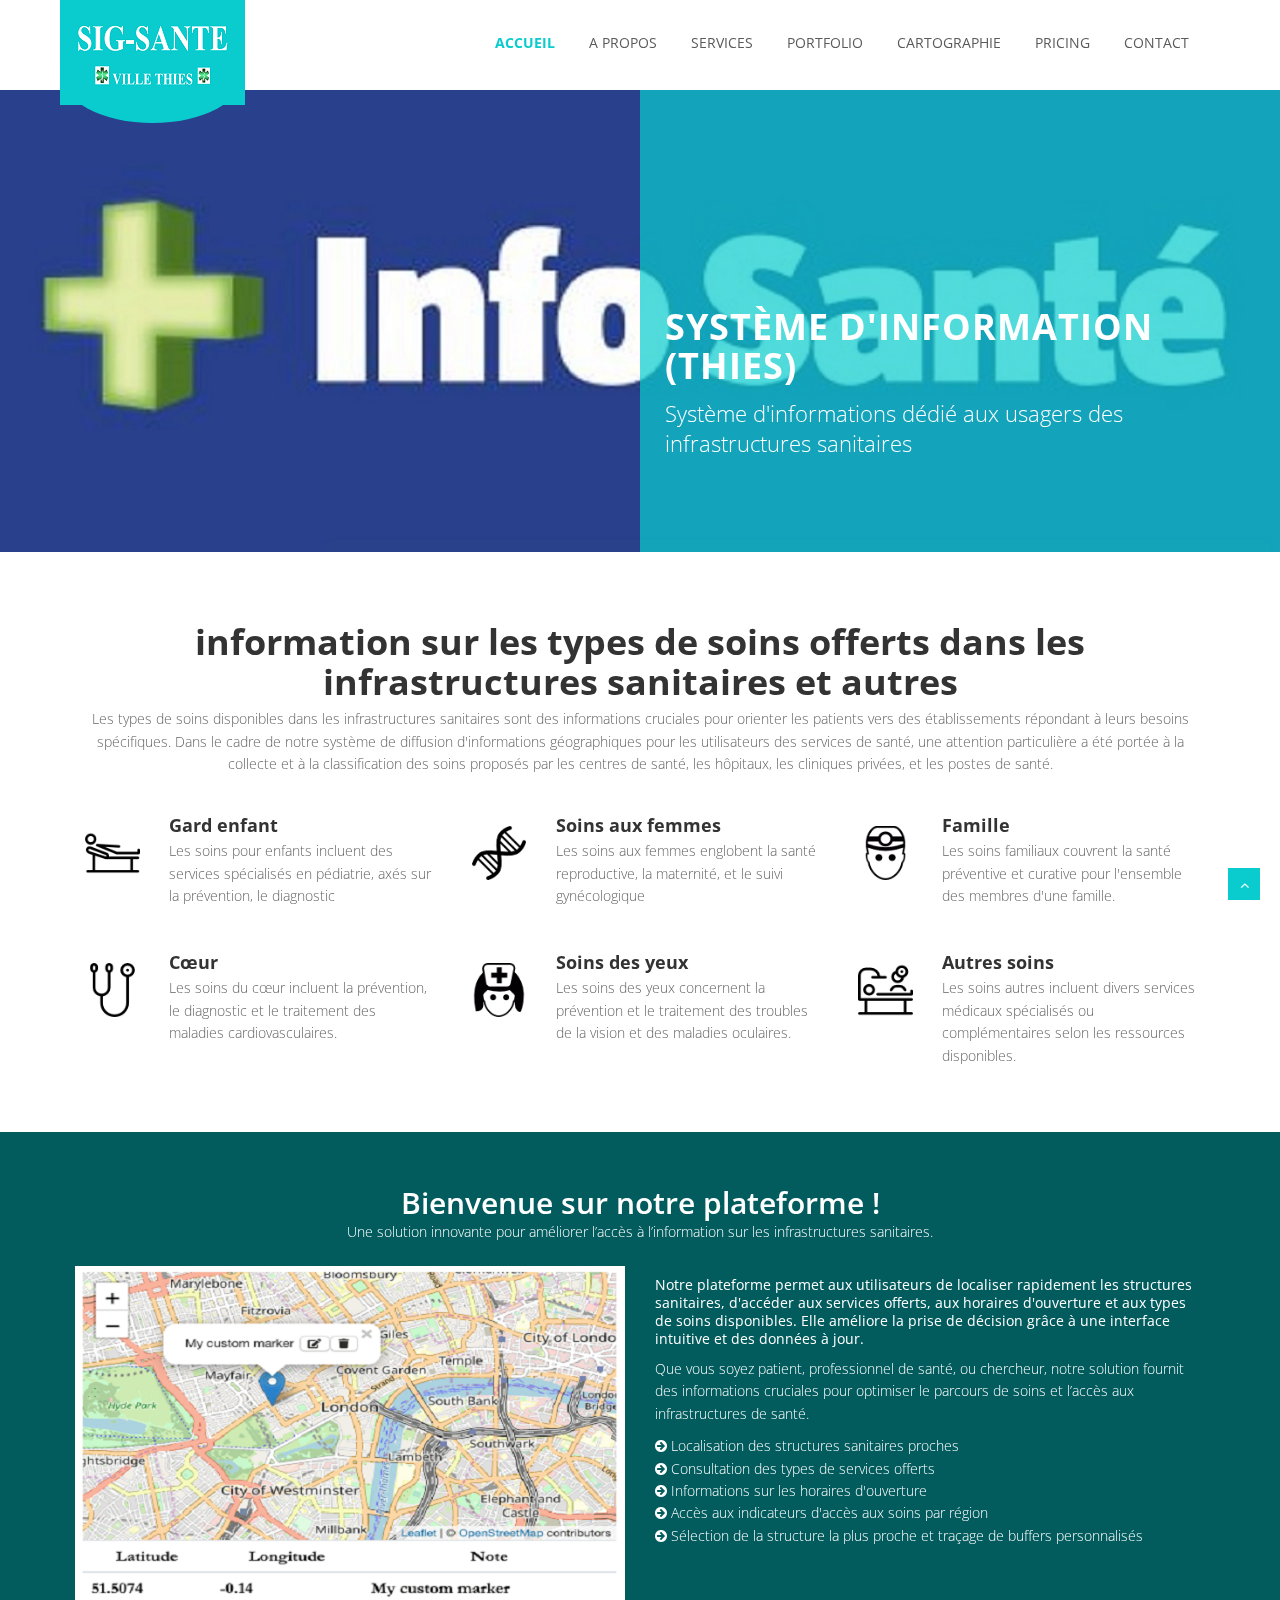
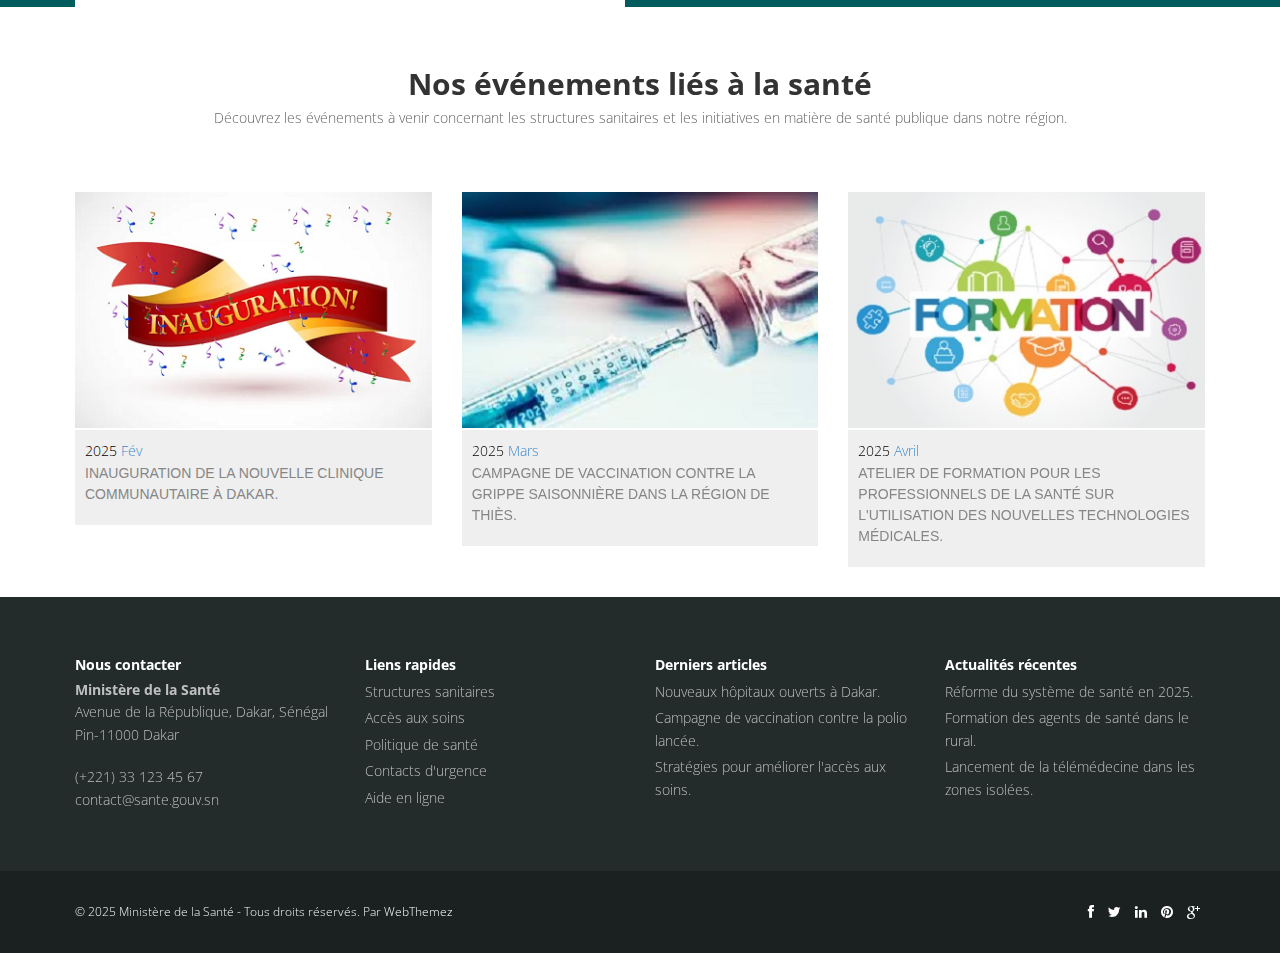
==== index.html @ e2a91255 "Initial commit" ====
<!DOCTYPE html>
<html lang="en">
<head>
<meta charset="utf-8">
<title>sig-sante-thies</title>
<meta name="viewport" content="width=device-width, initial-scale=1.0" />
<meta name="description" content="" />
<meta name="author" content="http://webthemez.com" />
<!-- css -->
<link href="css/bootstrap.min.css" rel="stylesheet" />
<link href="css/fancybox/jquery.fancybox.css" rel="stylesheet"> 
<link href="css/flexslider.css" rel="stylesheet" /> 
<link href="css/style.css" rel="stylesheet" />
 
<!-- HTML5 shim, for IE6-8 support of HTML5 elements -->
<!--[if lt IE 9]>
      <script src="http://html5shim.googlecode.com/svn/trunk/html5.js"></script>
    <![endif]-->

</head>
<body>
<div id="wrapper" class="home-page">
	<!-- start header -->
	<header>
        <div class="navbar navbar-default navbar-static-top">
            <div class="container">
                <div class="navbar-header">
                    <button type="button" class="navbar-toggle" data-toggle="collapse" data-target=".navbar-collapse">
                        <span class="icon-bar"></span>
                        <span class="icon-bar"></span>
                        <span class="icon-bar"></span>
                    </button>
                    <a class="navbar-brand" href="index.html"><img src="img/logo02.PNG" alt="logo"/></a>
                </div>
                <div class="navbar-collapse collapse ">
                    <ul class="nav navbar-nav">
                        <li class="active"><a href="index.html">Accueil</a></li> 
						<li><a href="about.html">A propos</a></li>
						<li><a href="services.html">Services</a></li>
                        <li><a href="portfolio.html">Portfolio</a></li>
                        <li><a href="map/index.html">Cartographie</a></li>
                        <li><a href="pricing.html">Pricing</a></li>
                        <li><a href="contact.html">Contact</a></li>
                    </ul>
                </div>
            </div>
        </div>
	</header>
	<!-- end header -->
	<section id="banner">
	 
	<!-- Slider -->
        <div id="main-slider" class="flexslider">
            <ul class="slides">
              <li>
                <img src="img/slides/information-1.jpg" alt="" />
                <div class="flex-caption container">
                    <h3>Système d'information (THIES)</h3> 
					<p>Système d'informations dédié aux usagers des infrastructures sanitaires</p>  
                </div>
              </li>
              <li>
                <img src="img/slides/information-2.jpg" alt="" />
                <div class="flex-caption container">
                    <h3>Tout savoir</h3> 
<p>Un ensemble d'informations sur les structures sanitaires THIES</p>  					
                </div>
              </li>
            </ul>
        </div>
	<!-- end slider -->
 
	</section>
	<section class="txt-area">
	<div class="container">
		<div class="row">
			<div class="col-lg-12">
				<div class="aligncenter"><h1 class="aligncenter">information sur les types de soins offerts dans les infrastructures sanitaires et autres</h1>Les types de soins disponibles dans les infrastructures sanitaires sont des informations cruciales pour orienter les patients vers des établissements répondant à leurs besoins spécifiques. Dans le cadre de notre système de diffusion d'informations géographiques pour les utilisateurs des services de santé, une attention particulière a été portée à la collecte et à la classification des soins proposés par les centres de santé, les hôpitaux, les cliniques privées, et les postes de santé.</div>
				
			</div>
		</div>
	</div>
	</section>
	
	
	<section id="services">
	
	<div class="container">
		<div class="row">
                <div class="features">
                    <div class="col-md-4 col-sm-6 wow fadeInUp animated" data-wow-duration="300ms" data-wow-delay="0ms" style="visibility: visible; -webkit-animation-duration: 300ms; -webkit-animation-delay: 0ms;">
                        <div class="media service-box">
                            <div class="pull-left">
                                <img src="img/1.png" alt="" />
                            </div>
                            <div class="media-body">
                                <h4 class="media-heading">Gard enfant</h4>
                                <p>Les soins pour enfants incluent des services spécialisés en pédiatrie, axés sur la prévention, le diagnostic</p>
                            </div>
                        </div>
                    </div><!--/.col-md-4-->

                    <div class="col-md-4 col-sm-6 wow fadeInUp animated" data-wow-duration="300ms" data-wow-delay="100ms" style="visibility: visible; -webkit-animation-duration: 300ms; -webkit-animation-delay: 100ms;">
                        <div class="media service-box">
                            <div class="pull-left">
                                 <img src="img/2.png" alt="" />
                            </div>
                            <div class="media-body">
                                <h4 class="media-heading">Soins aux femmes</h4>
                                <p>Les soins aux femmes englobent la santé reproductive, la maternité, et le suivi gynécologique</p>
                            </div>
                        </div>
                    </div><!--/.col-md-4-->

                    <div class="col-md-4 col-sm-6 wow fadeInUp animated" data-wow-duration="300ms" data-wow-delay="200ms" style="visibility: visible; -webkit-animation-duration: 300ms; -webkit-animation-delay: 200ms;">
                        <div class="media service-box">
                            <div class="pull-left">
                                <img src="img/3.png" alt="" />
                            </div>
                            <div class="media-body">
                                <h4 class="media-heading">Famille</h4>
                                <p>Les soins familiaux couvrent la santé préventive et curative pour l'ensemble des membres d'une famille.</p>
                            </div>
                        </div>
                    </div><!--/.col-md-4-->
                
                    <div class="col-md-4 col-sm-6 wow fadeInUp animated" data-wow-duration="300ms" data-wow-delay="300ms" style="visibility: visible; -webkit-animation-duration: 300ms; -webkit-animation-delay: 300ms;">
                        <div class="media service-box">
                            <div class="pull-left">
                                 <img src="img/4.png" alt="" />
                            </div>
                            <div class="media-body">
                                <h4 class="media-heading">Cœur</h4>
                                <p>Les soins du cœur incluent la prévention, le diagnostic et le traitement des maladies cardiovasculaires.</p>
                            </div>
                        </div>
                    </div><!--/.col-md-4-->

                    <div class="col-md-4 col-sm-6 wow fadeInUp animated" data-wow-duration="300ms" data-wow-delay="400ms" style="visibility: visible; -webkit-animation-duration: 300ms; -webkit-animation-delay: 400ms;">
                        <div class="media service-box">
                            <div class="pull-left">
                                 <img src="img/5.png" alt="" />
                            </div>
                            <div class="media-body">
                                <h4 class="media-heading">Soins des yeux</h4>
                                <p>Les soins des yeux concernent la prévention et le traitement des troubles de la vision et des maladies oculaires.</p>
                            </div>
                        </div>
                    </div><!--/.col-md-4-->

                    <div class="col-md-4 col-sm-6 wow fadeInUp animated" data-wow-duration="300ms" data-wow-delay="500ms" style="visibility: visible; -webkit-animation-duration: 300ms; -webkit-animation-delay: 500ms;">
                        <div class="media service-box">
                            <div class="pull-left">
                                <img src="img/7.png" alt="" />
                            </div>
                            <div class="media-body">
                                <h4 class="media-heading">Autres soins</h4>
                                <p>Les soins autres incluent divers services médicaux spécialisés ou complémentaires selon les ressources disponibles.</p>
                            </div>
                        </div>
                    </div><!--/.col-md-4-->
                </div>
            </div>	 
	 

	</div>
	
	</section>
	
		<section class="aboutUs">
	<!--div class="container">
		<div class="row">
			<div class="col-md-12">
				<div class="aligncenter"><h2 class="aligncenter">Bienvenue!</h2>Lorem ipsum dolor sit amet, consectetur adipisicing elit.</div>
				<br/>
			</div>
		</div> 
		<div class="row">
							<div class="col-md-6">
								<img src="img/img1.png" alt="">
								<div class="space"></div>
							</div>
							<div class="col-md-6">
								<p><h5>Lorem ipsum dolor sit amet, cadipisicing  sit amet, consectetur adipisicing elit. Atque sed, quidem quis praesentium, ut unde fuga error commodi architecto, oribus omnis minus autem nemo numquam, ipsa architecto non. magni consequuntlaudantium culpa tenetur at id, beatae pet.</h5></p>
								<p>Lorem ipsum dolor sit amet, consectetur adipisicing elit. adipisicing  sit amet, consectetur adipisicing elit. Atque sed, quidem quis praesentium,m deserunt.</p>
								<ul class="list-unstyled">
									<li><i class="fa fa-arrow-circle-right pr-10 colored"></i> Lorem ipsum enimdolor sit amet</li>
									<li><i class="fa fa-arrow-circle-right pr-10 colored"></i> Explicabo deleniti neque aliquid</li>
									<li><i class="fa fa-arrow-circle-right pr-10 colored"></i> Consectetur adipisicing elit</li>
									<li><i class="fa fa-arrow-circle-right pr-10 colored"></i> Lorem ipsum dolor sit amet</li>
									<li><i class="fa fa-arrow-circle-right pr-10 colored"></i> Quo issimos molest quibusdam temporibus</li>
								</ul>
							</div>
						</div>
	
	</div-->

    <div class="container">
        <div class="row">
            <div class="col-md-12">
                <div class="aligncenter">
                    <h2 class="aligncenter">Bienvenue sur notre plateforme !</h2>
                    Une solution innovante pour améliorer l’accès à l’information sur les infrastructures sanitaires.
                </div>
                <br/>
            </div>
        </div> 
        <div class="row">
            <div class="col-md-6">
                <img src="img/platef.png" alt="Notre plateforme">
                <div class="space"></div>
            </div>
            <div class="col-md-6">
                <p>
                    <h5>Notre plateforme permet aux utilisateurs de localiser rapidement les structures sanitaires, d'accéder aux services offerts, aux horaires d'ouverture et aux types de soins disponibles. Elle améliore la prise de décision grâce à une interface intuitive et des données à jour.</h5>
                </p>
                <p>
                    Que vous soyez patient, professionnel de santé, ou chercheur, notre solution fournit des informations cruciales pour optimiser le parcours de soins et l’accès aux infrastructures de santé.
                </p>
                <ul class="list-unstyled">
                    <li><i class="fa fa-arrow-circle-right pr-10 colored"></i> Localisation des structures sanitaires proches</li>
                    <li><i class="fa fa-arrow-circle-right pr-10 colored"></i> Consultation des types de services offerts</li>
                    <li><i class="fa fa-arrow-circle-right pr-10 colored"></i> Informations sur les horaires d'ouverture</li>
                    <li><i class="fa fa-arrow-circle-right pr-10 colored"></i> Accès aux indicateurs d'accès aux soins par région</li>
                    <li><i class="fa fa-arrow-circle-right pr-10 colored"></i> Sélection de la structure la plus proche et traçage de buffers personnalisés</li>
                </ul>
            </div>
        </div>
    </div>
    


	</section>
	<section id="events">

        <div class="container">
            <div class="row">
                <div class="col-md-12">
                    <div class="aligncenter">
                        <h2 class="aligncenter">Nos événements liés à la santé</h2>
                        <p>Découvrez les événements à venir concernant les structures sanitaires et les initiatives en matière de santé publique dans notre région.</p>
                    </div>
                    <br>
                </div>
            </div>
            <div class="row" class="eventsLink">
                <div class="col-md-4">
                    <div class="post3">
                        <img src="img/inaug.png" alt="Evénement 1">
                        <a href="#">
                            <time datetime="2025-02-01">
                                <span class="year">2025</span>
                                <span class="month">Fév</span>
                            </time>
                            <p>Inauguration de la nouvelle clinique communautaire à Dakar.</p>
                        </a>
                    </div>
                </div>
                <div class="col-md-4">
                    <div class="post3">
                        <img src="img/vacc.jpeg" alt="Evénement 2">
                        <a href="#">
                            <time datetime="2025-03-01">
                                <span class="year">2025</span>
                                <span class="month">Mars</span>
                            </time>
                            <p>Campagne de vaccination contre la grippe saisonnière dans la région de Thiès.</p>
                        </a>
                    </div>
                </div>
                <div class="col-md-4">
                    <div class="post3">
                        <img src="img/form.jpeg" alt="Evénement 3">
                        <a href="#">
                            <time datetime="2025-04-01">
                                <span class="year">2025</span>
                                <span class="month">Avril</span>
                            </time>
                            <p>Atelier de formation pour les professionnels de la santé sur l'utilisation des nouvelles technologies médicales.</p>
                        </a>
                    </div>
                </div>
            </div>
        </div>
        


	<!--div class="container">
	<div class="row">
			<div class="col-md-12">
				<div class="aligncenter"><h2 class="aligncenter">Nos événements</h2>Lorem ipsum dolor sit amet, consectetur adipisicing elit. Dolores quae porro consequatur aliquam, incidunt eius magni provident, doloribus omnis minus temporibus perferendis nesciunt quam repellendus nulla nemo ipsum odit corrupti consequuntur possimus.</div>
				<br>
			</div>
		</div>
	<div class="row" class="eventsLink">
                <div class="col-md-4">
                    <div class="post3">
                        <img src="img/e1.png" alt="">
                        <a href="#">
                            <time datetime="2015-03-01">
                                <span class="year">2015</span>
                                <span class="month">Feb</span>
                            </time>
                            <p>Lorem ipsum dolor sit amet, consectetur adipis.</p>
                        </a>
                    </div>
                </div>
                <div class="col-md-4">
                    <div class="post3">
                        <img src="img/e2.png" alt="">
                        <a href="#">
                            <time datetime="2015-03-01">
                                <span class="year">2015</span>
                                <span class="month">March</span>
                            </time>
                            <p>Apsum dolor sit amet, consectetur adipisdslif.</p>
                        </a>
                    </div>
                </div>
                <div class="col-md-4">
                    <div class="post3">
                        <img src="img/e3.png" alt="">
                        <a href="#">
                            <time datetime="2015-03-01">
                                <span class="year">2015</span>
                                <span class="month">April</span>
                            </time>
                            <p>Dolor sit amet, consectetur adipisic indfeft</p>
                        </a>
                    </div>
                </div>
            </div>
	</div-->
	</section> 

    <footer>
        <div class="container">
            <div class="row">
                <div class="col-lg-3">
                    <div class="widget">
                        <h5 class="widgetheading">Nous contacter</h5>
                        <address>
                            <strong>Ministère de la Santé</strong><br>
                            Avenue de la République, Dakar, Sénégal<br>
                            Pin-11000 Dakar
                        </address>
                        <p>
                            <i class="icon-phone"></i> (+221) 33 123 45 67 <br>
                            <i class="icon-envelope-alt"></i> contact@sante.gouv.sn
                        </p>
                    </div>
                </div>
                <div class="col-lg-3">
                    <div class="widget">
                        <h5 class="widgetheading">Liens rapides</h5>
                        <ul class="link-list">
                            <li><a href="#">Structures sanitaires</a></li>
                            <li><a href="#">Accès aux soins</a></li>
                            <li><a href="#">Politique de santé</a></li>
                            <li><a href="#">Contacts d'urgence</a></li>
                            <li><a href="#">Aide en ligne</a></li>
                        </ul>
                    </div>
                </div>
                <div class="col-lg-3">
                    <div class="widget">
                        <h5 class="widgetheading">Derniers articles</h5>
                        <ul class="link-list">
                            <li><a href="#">Nouveaux hôpitaux ouverts à Dakar.</a></li>
                            <li><a href="#">Campagne de vaccination contre la polio lancée.</a></li>
                            <li><a href="#">Stratégies pour améliorer l'accès aux soins.</a></li>
                        </ul>
                    </div>
                </div>
                <div class="col-lg-3">
                    <div class="widget">
                        <h5 class="widgetheading">Actualités récentes</h5>
                        <ul class="link-list">
                            <li><a href="#">Réforme du système de santé en 2025.</a></li>
                            <li><a href="#">Formation des agents de santé dans le rural.</a></li>
                            <li><a href="#">Lancement de la télémédecine dans les zones isolées.</a></li>
                        </ul>
                    </div>
                </div>
            </div>
        </div>
        <div id="sub-footer">
            <div class="container">
                <div class="row">
                    <div class="col-lg-6">
                        <div class="copyright">
                            <p>
                                <span>&copy; 2025 Ministère de la Santé - Tous droits réservés. Par </span><a href="http://webthemez.com" target="_blank">WebThemez</a>
                            </p>
                        </div>
                    </div>
                    <div class="col-lg-6">
                        <ul class="social-network">
                            <li><a href="https://facebook.com/ministredelasante" data-placement="top" title="Facebook"><i class="fa fa-facebook"></i></a></li>
                            <li><a href="https://twitter.com/minsantesenegal" data-placement="top" title="Twitter"><i class="fa fa-twitter"></i></a></li>
                            <li><a href="https://linkedin.com/company/ministredelasante" data-placement="top" title="LinkedIn"><i class="fa fa-linkedin"></i></a></li>
                            <li><a href="https://www.pinterest.com/minsantesenegal" data-placement="top" title="Pinterest"><i class="fa fa-pinterest"></i></a></li>
                            <li><a href="https://plus.google.com/ministredelasante" data-placement="top" title="Google plus"><i class="fa fa-google-plus"></i></a></li>
                        </ul>
                    </div>
                </div>
            </div>
        </div>
    </footer>
    


	<!--footer>
	<div class="container">
		<div class="row">
			<div class="col-lg-3">
				<div class="widget">
					<h5 class="widgetheading">Our Contact</h5>
					<address>
					<strong>Bistro company Inc</strong><br>
					JC Main Road, Near Silnile tower<br>
					 Pin-21542 NewYork US.</address>
					<p>
						<i class="icon-phone"></i> (123) 456-789 - 1255-12584 <br>
						<i class="icon-envelope-alt"></i> email@domainname.com
					</p>
				</div>
			</div>
			<div class="col-lg-3">
				<div class="widget">
					<h5 class="widgetheading">Quick Links</h5>
					<ul class="link-list">
						<li><a href="#">Latest Events</a></li>
						<li><a href="#">Terms and conditions</a></li>
						<li><a href="#">Privacy policy</a></li>
						<li><a href="#">Career</a></li>
						<li><a href="#">Contact us</a></li>
					</ul>
				</div>
			</div>
			<div class="col-lg-3">
				<div class="widget">
					<h5 class="widgetheading">Latest posts</h5>
					<ul class="link-list">
						<li><a href="#">Lorem ipsum dolor sit amet, consectetur adipiscing elit.</a></li>
						<li><a href="#">Pellentesque et pulvinar enim. Quisque at tempor ligula</a></li>
						<li><a href="#">Natus error sit voluptatem accusantium doloremque</a></li>
					</ul>
				</div>
			</div>
			<div class="col-lg-3">
				<div class="widget">
					<h5 class="widgetheading">Recent News</h5>
					<ul class="link-list">
						<li><a href="#">Lorem ipsum dolor sit amet, consectetur adipiscing elit.</a></li>
						<li><a href="#">Pellentesque et pulvinar enim. Quisque at tempor ligula</a></li>
						<li><a href="#">Natus error sit voluptatem accusantium doloremque</a></li>
					</ul>
				</div>
			</div>
		</div>
	</div>
	<div id="sub-footer">
		<div class="container">
			<div class="row">
				<div class="col-lg-6">
					<div class="copyright">
						<p>
							<span>&copy; Touch Hospital Medical 2015 All right reserved. By </span><a href="http://webthemez.com" Bistro="_blank">WebThemez</a>
						</p>
					</div>
				</div>
				<div class="col-lg-6">
					<ul class="social-network">
						<li><a href="#" data-placement="top" title="Facebook"><i class="fa fa-facebook"></i></a></li>
						<li><a href="#" data-placement="top" title="Twitter"><i class="fa fa-twitter"></i></a></li>
						<li><a href="#" data-placement="top" title="Linkedin"><i class="fa fa-linkedin"></i></a></li>
						<li><a href="#" data-placement="top" title="Pinterest"><i class="fa fa-pinterest"></i></a></li>
						<li><a href="#" data-placement="top" title="Google plus"><i class="fa fa-google-plus"></i></a></li>
					</ul>
				</div>
			</div>
		</div>
	</div>
	</footer-->
</div>
<a href="#" class="scrollup"><i class="fa fa-angle-up active"></i></a>
<!-- javascript
    ================================================== -->
<!-- Placed at the end of the document so the pages load faster -->
<script src="js/jquery.js"></script>
<script src="js/jquery.easing.1.3.js"></script>
<script src="js/bootstrap.min.js"></script>
<script src="js/jquery.fancybox.pack.js"></script>
<script src="js/jquery.fancybox-media.js"></script> 
<script src="js/portfolio/jquery.quicksand.js"></script>
<script src="js/portfolio/setting.js"></script>
<script src="js/jquery.flexslider.js"></script>
<script src="js/animate.js"></script>
<script src="js/custom.js"></script> 
</body>
</html>
---- css/style.css ----
/*
Author URI: http://webthemez.com/
Note: 
Licence under Creative Commons Attribution 3.0  
-------------------------------------------------------*/

@import url('http://fonts.googleapis.com/css?family=Noto+Serif:400,400italic,700|Open+Sans:400,600,700'); 
@import url('font-awesome.css');  
@import url('animate.css');

body {
	font-family:'Open Sans', Arial, sans-serif;
	font-size:14px;
	font-weight:300;
	line-height:1.6em;
	color:#656565;
}

a:active {
	outline:0;
}

.clear {
	clear:both;
}

h1,h2, h3, h4, h5, h6 {
	font-family:'Open Sans', Arial, sans-serif;
	font-weight:700;
	line-height:1.1em;
	color: #333;
	margin-bottom: 7px;
}
h3{
margin-bottom:15px;
} 
.container {
	padding:0 20px 0 20px;
	position:relative;
}

#wrapper{
	width:100%;
	margin:0;	
	padding:0;
}

.row,.row-fluid {
	margin-bottom:30px;
}

.row .row,.row-fluid .row-fluid{
	margin-bottom:30px;
}

.row.nomargin,.row-fluid.nomargin {
	margin-bottom:0;
}

img.img-polaroid {
	margin:0 0 20px 0;
}
.img-box {
	max-width:100%;
}
/*  Header
==================================== */
#events a{
padding:10px;
background: #EFEFEF;
display:block;
margin: -18px 0 0;
} 
#events a:hover{
text-decoration:none;
}
header .navbar {
    margin-bottom: 0;
}

.navbar-default {
    border: none;
}

.navbar-brand {
    color: #222;
	text-transform: uppercase;
    font-size: 24px;
    font-weight: 700;
    line-height: 1em;
	letter-spacing: -1px;
    margin-top: 9px;
    padding: 0 0 0 15px;
}
.navbar-default .navbar-brand{
color: #D81265;
background: #0ACCCE;
height: 114px;
position: absolute;
top: -28px;
bottom: -40px;
z-index: 99999999;
padding: 30px 15px;
}
a.navbar-brand:before {
    content: '';
    z-index: -1;
    position: absolute;
    width: 100%;
    height: 101px;
    border-left: 92px solid transparent;
    border-right: 92px solid transparent;
    border-bottom: 63px solid #0ACCCE;
    left: 0;
    bottom: -18px;
    border-radius: 50%;
    border-color: #0ACCCE;
}
.flex-control-nav{
display:none;
}
header .navbar-collapse  ul.navbar-nav {
    float: right;
    margin-right: 0;
}
header .navbar {
min-height: 70px;
padding: 18px 0;
background: #fff;
}
.home-page header .navbar-default{
    background: rgba(255, 255, 255, 1);	
    /* position: absolute; */
    width: 100%;
    position: relative;
}

header .nav li a:hover,
header .nav li a:focus,
header .nav li.active a,
header .nav li.active a:hover,
header .nav li a.dropdown-toggle:hover,
header .nav li a.dropdown-toggle:focus,
header .nav li.active ul.dropdown-menu li a:hover,
header .nav li.active ul.dropdown-menu li.active a{
    -webkit-transition: all .3s ease;
    -moz-transition: all .3s ease;
    -ms-transition: all .3s ease;
    -o-transition: all .3s ease;
    transition: all .3s ease;
}


header .navbar-default .navbar-nav > .open > a,
header .navbar-default .navbar-nav > .open > a:hover,
header .navbar-default .navbar-nav > .open > a:focus {
    -webkit-transition: all .3s ease;
    -moz-transition: all .3s ease;
    -ms-transition: all .3s ease;
    -o-transition: all .3s ease;
    transition: all .3s ease;
}


header .navbar {
    min-height: 70px; 
	
    padding: 10px 0;
}

header .navbar-nav > li  {
    padding-bottom: 12px;
    padding-top: 12px;
}

header  .navbar-nav > li > a {
    padding-bottom: 6px;
    padding-top: 5px;
    margin-left: 2px;
    line-height: 30px;
	font-weight: 700;
    -webkit-transition: all .3s ease;
    -moz-transition: all .3s ease;
    -ms-transition: all .3s ease;
    -o-transition: all .3s ease;
    transition: all .3s ease;
}


.dropdown-menu li a:hover {
    color: #fff !important;
}

header .nav .caret {
    border-bottom-color: #f5f5f5;
    border-top-color: #f5f5f5;
}
.navbar-default .navbar-nav > .active > a,
.navbar-default .navbar-nav > .active > a:hover,
.navbar-default .navbar-nav > .active > a:focus {
  background-color: #fff;
}
.navbar-default .navbar-nav > .open > a,
.navbar-default .navbar-nav > .open > a:hover,
.navbar-default .navbar-nav > .open > a:focus {
  background-color:  #fff;
}	
	

.dropdown-menu  {
    box-shadow: none;
    border-radius: 0;
	border: none;
}

.dropdown-menu li:last-child  {
	padding-bottom: 0 !important;
	margin-bottom: 0;
}

header .nav li .dropdown-menu  {
   padding: 0;
}

header .nav li .dropdown-menu li a {
   line-height: 28px;
   padding: 3px 12px;
}

/* --- menu --- */

header .navigation {
	float:right;
}

header ul.nav li {
	border:none;
	margin:0;
}

header ul.nav li a {	
	font-size: 14px;
	border:none;
	font-weight: 400;
	text-transform:uppercase;
	text-align: right;
}

header ul.nav li ul li a {	
	font-size:12px;
	border:none;
	font-weight:300;
	text-transform:uppercase;
}


.navbar .nav > li > a {
  color: #5A5A5A;
  text-shadow: none;
  border: 1px solid rgba(255, 255, 255, 0) !important;
}

.navbar .nav a:hover {
	background:none;
}

.navbar .nav > .active > a,.navbar .nav > .active > a:hover {
	background:none;
	font-weight:700;
}

.navbar .nav > .active > a:active,.navbar .nav > .active > a:focus {
	background:none;
	outline:0;
	font-weight:700;
}

.navbar .nav li .dropdown-menu {
	z-index:2000;
}

header ul.nav li ul {
	margin-top:1px;
}
header ul.nav li ul li ul {
	margin:1px 0 0 1px;
}
.dropdown-menu .dropdown i {
	position:absolute;
	right:0;
	margin-top:3px;
	padding-left:20px;
}

.navbar .nav > li > .dropdown-menu:before {
  display: inline-block;
  border-right: none;
  border-bottom: none;
  border-left: none;
  border-bottom-color: none;
  content:none;
}
.navbar-default .navbar-nav>.active>a, .navbar-default .navbar-nav>.active>a:hover, .navbar-default .navbar-nav>.active>a:focus {
color: #0ACCCE;
}
.navbar-default .navbar-nav>li>a:hover, .navbar-default .navbar-nav>li>a:focus {
color: #0ACCCE;
background-color: transparent;
}

ul.nav li.dropdown a {
	z-index:1000;
	display:block;
}

 select.selectmenu {
	display:none;
}
.pageTitle{
color: #fff;
margin: 30px 0 3px;
display: inline-block;
}
 
#banner{
	width: 100%;
	background:#000;
	position:relative;
	margin:0;
	padding:0;
	background: url('../img/border-bg.jpg') top left repeat-x;
	margin-top: 3px;
	/* padding-top: 12px; */
}

/*  Sliders
==================================== */
/* --- flexslider --- */
#main-slider:before {
content: '';
width: 100%;
height: 100%;
z-index: 1;
position: absolute;
}
.flex-direction-nav a{
display:none;
}
.flexslider {
	padding:0;  
	background: #fff; 
	position: relative; 
	zoom: 1;
}
.flex-direction-nav .flex-prev{
left:0px; 
}
.flex-direction-nav .flex-next{ 
right:0px;
}
.flex-caption {zoom: 1;
bottom: 0; background-color: rgba(10, 204, 206, 0.71); color: #fff; margin: 0; padding: 10px 25px; position: absolute; left: 50%; text-align: left;margin: 0 auto;right: 0px;display: inline;float: left;width: auto;text-align: center;top: 0;}
.flex-caption h3 {color: #fff; letter-spacing: 1px; margin-bottom: 8px; text-transform: uppercase;font-size: 36px;text-align: left;margin-top: 35%;}
.flex-caption p {margin: 12px 0 18px;font-size:22px;line-height: 30px;text-align: left;}
.skill-home{
margin-bottom:50px;
}
.c1{
border: #ed5441 1px solid;
background: #41EDB2;
}
.c2{
border: #24c4db 1px solid;
background: #24A3DB;
}
.c3{
border: #D81265 1px solid;
background: #F2A458;
}
.c4{
border: #609cec 1px solid;
background: #F54E81;
}
.skill-home .icons {
padding: 30px 0 0 0;
width: 100%;
height: 94px;
color: #fff;
font-size: 42px;
font-size: 38px; 
text-align: center;
-ms-border-radius: 50%;
-moz-border-radius: 50%;
-webkit-border-radius: 50%;
border-radius: 0;
display: inline-table;
border: 1px solid #C8C8C8; 
color: #D81265;
}
.skill-home .fa{
background: rgb(255, 255, 255);
padding: 35px 0 0 0;
border-radius: 50%;
width: 105px;
height: 105px;
margin: 0 0 20px;
color: #8B8B8B;
}
.skill-home h2 {
padding-top: 20px;
font-size: 36px;
font-weight: 700;
} 
.testimonial-solid {
padding: 50px 0 60px 0;
margin: 0 0 0 0;
background: #D81265;
text-align: center;
color: #fff;
}
.testi-icon-area {
text-align: center;
position: absolute;
top: -84px;
margin: 0 auto; 
width: 100%;
color: #fff;
}
.testi-icon-area .quote {
padding: 15px 0 0 0;
margin: 0 0 0 0;
background: #ffffff;
text-align: center;
color: #D81265;
display: inline-table;
width: 70px;
height: 70px;
-ms-border-radius: 50%;
-moz-border-radius: 50%;
-webkit-border-radius: 50%;
border-radius: 50%;
font-size: 42px; 
border: 1px solid #D81265;
display: none;
}

.testi-icon-area .carousel-inner { 
margin: 20px 0;
}
.carousel-indicators {
bottom: -30px;
}
.text-center img {
margin: auto;
}
.aboutUs{
padding:40px 0 0;
background: #025B5D;
color: #fff;
}
.aboutUs h2, .aboutUs h4{
color:#fff;
line-height: 22px;
font-weight: 600;
}
.aboutUs h5{
color:#fff;
line-height: 18px;
font-weight: 400;
}
.aboutUs .row{
    margin-bottom: 0px;

}
img.img-center {
margin: 0 auto;
display: block;
max-width: 100%;
}
/* Testimonial
----------------------------------*/
.testimonial-area {
padding: 0 0 0 0;
margin:0;
background: url(../img/low-poly01.jpg) fixed center center;
background-size: cover;
-webkit-background-size: cover;
-moz-background-size: cover;
-ms-background-size: cover;
background: red;
}
.testimonial-solid p {
color: #FFFFFF;
font-size: 16px;
line-height: 30px;
font-style: italic;
} 
section.txt-area {
	background:#fff;
	padding:50px 0 0 0;
}

/* Clients
------------------------------------ */
#clients {
  padding: 67px 0; }
  #clients .client .img {
    height: 76px;
    width: 138px;
    cursor: pointer;
    -webkit-transition: box-shadow .1s linear;
    -moz-transition: box-shadow .1s linear;
    transition: box-shadow .1s linear; }
    #clients .client .img:hover {
      cursor: pointer;
      /*box-shadow: 0px 0px 2px 0px rgb(155, 155, 155);*/
      border-radius: 8px; }
  #clients .client .client1 {
    background: url("../img/client1.png") 0 -75px; }
    #clients .client .client1:hover {
      background-position: 1px 0px; }
  #clients .client .client2 {
    background: url("../img/client2.png") 0 -75px; }
    #clients .client .client2:hover {
      background-position: -1px 0px; }
  #clients .client .client3 {
    background: url("../img/client3.png") 0 -76px; }
    #clients .client .client3:hover {
      background-position: 0px 0px; }


/* Content
==================================== */

#content {
	position:relative;
	background:#fff;
	padding: 30px 0 0px 0;
}

#content img {
	max-width:100%;
	height:auto;
	background-color: #F3F3F3;
	padding: 10px;
}
 
.cta-text {
	text-align: center;
	margin-top:10px;
}


.big-cta .cta {
	margin-top:10px;
}
 
.box {
	width: 100%;
}
.box-gray  {
	background: #f8f8f8;
	padding: 20px 20px 30px;
}
.box-gray  h4,.box-gray  i {
	margin-bottom: 20px;
}
.box-bottom {
	padding: 20px 0;
	text-align: center;
}
.box-bottom a {
	color: #fff;
	font-weight: 700;
}
.box-bottom a:hover {
	color: #eee;
	text-decoration: none;
}


/* Bottom
==================================== */

#bottom {
	background:#fcfcfc;
	padding:50px 0 0;

}
/* twitter */
#twitter-wrapper {
    text-align: center;
    width: 70%;
    margin: 0 auto;
}
#twitter em {
    font-style: normal;
    font-size: 13px;
}

#twitter em.twitterTime a {
	font-weight:600;
}

#twitter ul {
    padding: 0;
	list-style:none;
}
#twitter ul li {
    font-size: 20px;
    line-height: 1.6em;
    font-weight: 300;
    margin-bottom: 20px;
    position: relative;
    word-break: break-word;
}


/* page headline
==================================== */

#inner-headline{
position: relative;
margin: 0;
padding: 0;
/* color: #F58A2E; */
background: #092F2F;  margin-top: 3px;  
padding-top: 8px;
/* border: 1px solid #81C402; */
}


#inner-headline h2.pageTitle{
	color: #FFFFFF;
	padding: 5px 15px;
	text-align: right;
	display:block;
}

/* --- breadcrumbs --- */
#inner-headline ul.breadcrumb {
	margin:40px 0;
	float:left;
}

#inner-headline ul.breadcrumb li {
	margin-bottom:0;
	padding-bottom:0;
}
#inner-headline ul.breadcrumb li {
	font-size:13px;
	color:#fff;
}

#inner-headline ul.breadcrumb li i{
	color:#dedede;
}

#inner-headline ul.breadcrumb li a {
	color:#fff;
}

ul.breadcrumb li a:hover {
	text-decoration:none;
}
img{width: 100%;}
.post3 img {
margin-bottom: 20px;
max-width: 100%;
}
.post3 a:hover * {
color: #F58A2E;
}
.post3 time .year {
font: 700 24px/21px;
color: #000;
}
.post3 p {
font: 400 14px/21px "Arial", sans-serif;
color: #868686;
text-transform: uppercase;
}
#events {
padding: 40px 0 0;
}
 
/* --- search form --- */
.search{
	float:right;
	margin:35px 0 0;
	padding-bottom:0;
}

#inner-headline form.input-append {
	margin:0;
	padding:0;
}



/*  Portfolio
================================ */

.work-nav #filters {
	margin: 0;
	padding: 0;
	list-style: none;
}

.work-nav #filters li {
	margin: 0 10px 30px 0;
	padding: 0;
	float:left;
}

.work-nav #filters li a {
	color: #7F8289;
	font-size: 16px;
	display: block;	
}

.work-nav #filters li a:hover {

}

.work-nav #filters li a.selected {
	color: #DE5E60;
}

#thumbs {
	margin: 0;
	padding: 0;	
}

#thumbs li {
	list-style-type: none;
}

.item-thumbs {
	position: relative;
	overflow: hidden;
	margin-bottom: 30px;
	cursor: pointer;
}

.item-thumbs a + img {
	width: 100%;	
}

.item-thumbs .hover-wrap {
	position: absolute;
	display: block;
	width: 100%;
	height: 100%;
	
	opacity: 0;
	filter: alpha(opacity=0);
	
	-webkit-transition: all 450ms ease-out 0s;	
	   -moz-transition: all 450ms ease-out 0s;
		 -o-transition: all 450ms ease-out 0s;
		    transition: all 450ms ease-out 0s;
		   	
}

.item-thumbs:hover .hover-wrap,
.item-thumbs.active .hover-wrap {
	opacity: 1;
	filter: alpha(opacity=100);
transform: rotate(0deg) scale(0.775) skew(1deg) translate(0px);
-webkit-transform: rotate(0deg) scale(0.775) skew(1deg) translate(0px);
-moz-transform: rotate(0deg) scale(0.775) skew(1deg) translate(0px);
-o-transform: rotate(0deg) scale(0.775) skew(1deg) translate(0px);
-ms-transform: rotate(0deg) scale(0.775) skew(1deg) translate(0px);
}

.item-thumbs .hover-wrap .overlay-img {
	position: absolute;
	width: 90%;
height: 100%;
opacity: 0.80;
filter: alpha(opacity=80);

	background: #81C402;
}

.item-thumbs .hover-wrap .overlay-img-thumb {
	position: absolute;
	border-radius: 60px;
	top: 50%;
	left: 45%;
	margin: -16px 0 0 -16px;
	color: #fff;
	font-size: 32px;
	line-height: 1em;	
	opacity: 1;
	filter: alpha(opacity=100);
}
 
ul.portfolio-categ{
	margin:10px 0 30px 0;
	padding:0;
	float:left;
	list-style:none;
}

ul.portfolio-categ li{
margin: 0; 
float: left;
list-style: none;
font-size: 13px;
font-weight: 600;
border: 1px solid #0ACCCE;
margin-right: 15px;
}

ul.portfolio-categ li a{
	display:block;
	padding: 8px 20px;
	color: #0ACCCE;
}
ul.portfolio-categ li.active{
}
ul.portfolio-categ li.active a{
    color: #fff;

    background: #0ACCCE;
}
ul.portfolio-categ li.active a:hover, ul.portfolio-categ li a:hover,ul.portfolio-categ li a:focus,ul.portfolio-categ li a:active {
	text-decoration:none;
	outline:0; 
}
  #accordion-alt3 .panel-heading h4 {
font-size: 13px;
line-height: 28px;
}
.panel .panel-heading h4 {
font-weight: 400;
}
.panel-title {
margin-top: 0;
margin-bottom: 0;
font-size: 15px;
color: inherit;
}
.panel-group .panel {
margin-bottom: 0;
border-radius: 2px;
}
.panel {
margin-bottom: 18px;
background-color: #F4F4F4;
border: 1px solid rgba(125, 125, 125, 0.09);
border-radius: 2px;
-webkit-box-shadow: 0 1px 1px rgba(0,0,0,0.05);
box-shadow: 0 1px 1px rgba(0,0,0,0.05);
}
#accordion-alt3 .panel-heading h4 a i {
font-size: 13px;
line-height: 18px;
width: 18px;
height: 18px;
margin-right: 5px;
color: #fff;
text-align: center;
border-radius: 50%;
margin-left: 6px;
background: #F58A2E;
}  
.progress.pb-sm {
height: 6px!important;
}
.progress {
box-shadow: inset 0 0 2px rgba(0,0,0,.1);
}
.progress {
overflow: hidden;
height: 18px;
margin-bottom: 18px;
background-color: #f5f5f5;
border-radius: 2px;
-webkit-box-shadow: inset 0 1px 2px rgba(0,0,0,0.1);
box-shadow: inset 0 1px 2px rgba(0,0,0,0.1);
}
.progress .progress-bar.progress-bar-red {
background: #ed5441;
} 
.progress .progress-bar.progress-bar-green {
background: #51d466;
}
.progress .progress-bar.progress-bar-lblue {
background: #32c8de;
}
/* --- portfolio detail --- */
.top-wrapper {
	margin-bottom:20px;
}
.info-blocks {
margin-bottom: 15px;
}
.info-blocks i.icon-info-blocks {
float: left;
color: #0ACCCE;
font-size: 30px;
min-width: 50px;
margin-top: 2px;
text-align: center;
background-color: #F1F1F1;
padding: 15px 20px;
}
.info-blocks .info-blocks-in {
padding: 0 10px;
overflow: hidden;
}
.info-blocks .info-blocks-in h3 {
color: #555;
font-size: 20px;
line-height: 28px;
margin:0px;
}
.info-blocks .info-blocks-in p {
font-size: 14px;
}
  
blockquote {
	font-size:16px;
	font-weight:400;
	font-family:'Noto Serif', serif;
	font-style:italic;
	padding-left:0;
	color:#a2a2a2;
	line-height:1.6em;
	border:none;
}

blockquote cite 							{ display:block; font-size:12px; color:#666; margin-top:10px; }
blockquote cite:before 					{ content:"\2014 \0020"; }
blockquote cite a,
blockquote cite a:visited,
blockquote cite a:visited 				{ color:#555; }

/* --- pullquotes --- */

.pullquote-left {
	display:block;
	color:#a2a2a2;
	font-family:'Noto Serif', serif;
	font-size:14px;
	line-height:1.6em;
	padding-left:20px;
}

.pullquote-right {
	display:block;
	color:#a2a2a2;
	font-family:'Noto Serif', serif;
	font-size:14px;
	line-height:1.6em;
	padding-right:20px;
}

/* --- button --- */
.btn{text-align: center;
background: #0ACCCE;
color: #FFF;
border-radius: 0;padding: 12px 22px;border: 0;}
.btn-theme {
	color: #fff;
	background: rgba(245, 138, 46, 1);
	border: 0;
	padding: 12px 30px;
	font-weight: bold;
}
.btn-theme:hover {
	color: rgba(216, 18, 101, 1);
	background:#fff;
}

/* --- list style --- */

ul.general {
	list-style:none;
	margin-left:0;
}

ul.link-list{
	margin:0;
	padding:0;
	list-style:none;
}

ul.link-list li{
	margin:0;
	padding:2px 0 2px 0;
	list-style:none;
}
footer{
background:#000;
}
footer ul.link-list li a{
	color: #BFBFBF;
}
footer ul.link-list li a:hover {
	color:#eee;
}
/* --- Heading style --- */

h4.heading {
	font-weight:700;
}

.heading { margin-bottom: 30px; }

.heading {
	position: relative;
	
}


.widgetheading {
	width:100%;

	padding:0;
}

#bottom .widgetheading {
	position: relative;
	border-bottom: #e6e6e6 1px solid;
	padding-bottom: 9px;
}

aside .widgetheading {
	position: relative;
	border-bottom: #e9e9e9 1px solid;
	padding-bottom: 9px;
}

footer .widgetheading {
	position: relative;
}

footer .widget .social-network {
	position:relative;
}


#bottom .widget .widgetheading span, aside .widget .widgetheading span, footer .widget .widgetheading span {	
	position: absolute;
	width: 60px;
	height: 1px;
	bottom: -1px;
	right:0;

}
.box-area{
padding: 0 0;
padding-top: 16px;
padding: 10px 15px;
background: #EDEDED;
text-align: left;
}
/* --- Map --- */
.map{
	position:relative;
	margin-top:-50px;
	margin-bottom:40px;
}

.map iframe{
	width:100%;
	height:450px;
	border:none;
}

.map-grid iframe{
	width:100%;
	height:350px;
	border:none;
	margin:0 0 -5px 0;
	padding:0;
}

 
ul.team-detail{
	margin:-10px 0 0 0;
	padding:0;
	list-style:none;
}

ul.team-detail li{
	border-bottom:1px dotted #e9e9e9;
	margin:0 0 15px 0;
	padding:0 0 15px 0;
	list-style:none;
}

ul.team-detail li label {
	font-size:13px;
}

ul.team-detail li h4, ul.team-detail li label{
	margin-bottom:0;
}

ul.team-detail li ul.social-network {
	border:none;
	margin:0;
	padding:0;
}

ul.team-detail li ul.social-network li {
	border:none;	
	margin:0;
}
ul.team-detail li ul.social-network li i {
	margin:0;
}

 
.pricing-title{
	background:#fff;
	text-align:center;
	padding:10px 0 10px 0;
}

.pricing-title h3{
	font-weight:600;
	margin-bottom:0;
}

.pricing-offer{
	background: #fcfcfc;
	text-align: center;
	padding:40px 0 40px 0;
	font-size:18px;
	border-top:1px solid #e6e6e6;
	border-bottom:1px solid #e6e6e6;
}

.pricing-box.activeItem .pricing-offer{
	color:#fff;
}

.pricing-offer strong{
	font-size:78px;
	line-height:89px;
}

.pricing-offer sup{
	font-size:28px;
}

.pricing-container{
	background: #fff;
	text-align:center;
	font-size:14px;
}

.pricing-container strong{
color:#353535;
}

.pricing-container ul{
	list-style:none;
	padding:0;
	margin:0;
}

.pricing-container ul li{
	border-bottom: 1px solid #CFCFCF;
list-style: none;
padding: 15px 0 15px 0;
margin: 0 0 0 0;
color: #222;
}

.pricing-action{
	margin:0;
	background: #fcfcfc;
	text-align:center;
	padding:20px 0 30px 0;
}

.pricing-wrapp{
	margin:0 auto;
	width:100%;
	background:#fd0000;
}
 .pricing-box-item {
border: 1px solid #e6e6e6;
	
background: #FFFFFF;
	position:relative;
	margin:0 0 20px 0;
	padding:0;
  -webkit-box-shadow: 0 2px 0 rgba(0,0,0,0.03);
  -moz-box-shadow: 0 2px 0 rgba(0,0,0,0.03);
  box-shadow: 0 2px 0 rgba(0,0,0,0.03);
  -webkit-box-sizing: border-box;
  -moz-box-sizing: border-box;
  box-sizing: border-box;
}

.pricing-box-item .pricing-heading {
	text-align: center;
	padding:0px 0 0px 0;
	display:block;
}
.pricing-box-item.activeItem .pricing-heading {
	text-align: center;
	padding:0px 0 1px 0;
	border-bottom:none;
	display:block;
	color:#fff;
}
.pricing-box-item.activeItem .pricing-heading h3 {
	 
}

.pricing-box-item .pricing-heading h3 strong {
	font-size:28px;
	font-weight:700;
	letter-spacing:-1px;
}
.pricing-box-item .pricing-heading h3 {
	font-size: 45px;
	font-weight: normal;
	letter-spacing:-1px;
	color: #0ACCCE;
}

.pricing-box-item .pricing-terms {
	text-align: center;
	background: #FFFFFF;
	display: block;
	overflow: hidden;
	padding: 11px 0 5px; 
}

.pricing-box-item .pricing-terms  h6 {
	margin-top:10px;
	color: #092F2F;
	font-size: 27px;
	font-weight: normal;
	padding: 8px 0 10px;
}

.pricing-box-item .icon .price-circled {
    margin: 10px 10px 10px 0;
    display: inline-block !important;
    text-align: center !important;
    color: #fff;
    width: 68px;
    height: 68px;
	padding:12px;
    font-size: 16px;
	font-weight:700;
    line-height: 68px;
    text-shadow:none;
    cursor: pointer;
    background-color: #888;
    border-radius: 64px;
    -moz-border-radius: 64px;
    -webkit-border-radius: 64px;
}

.pricing-box-item  .pricing-action{
	margin:0;
	text-align:center;
	padding:30px 0 30px 0;
}
 
/* ===== Widgets ===== */

/* --- flickr --- */
.widget .flickr_badge {
	width:100%;
}
.widget .flickr_badge img { margin: 0 9px 20px 0; }

footer .widget .flickr_badge {
    width: 100%;
}
footer .widget .flickr_badge img {
    margin: 0 9px 20px 0;
}

.flickr_badge img {
    width: 50px;
    height: 50px;
    float: left;
	margin: 0 9px 20px 0;
}
 
/* --- Recent post widget --- */

.recent-post{
	margin:20px 0 0 0;
	padding:0;
	line-height:18px;
}

.recent-post h5 a:hover {
	text-decoration:none;
}

.recent-post .text h5 a {
	color:#353535;
}

  
footer{
	padding:50px 0 0 0;
	color: #BFBFBF;
	background: #232B2B;
}

footer a {
	color:#fff;
}

footer a:hover {
	color:#eee;
}

footer h1, footer h2, footer h3, footer h4, footer h5, footer h6{
	color:#fff;
}

footer address {
	line-height:1.6em;
}

footer h5 a:hover, footer a:hover {
	text-decoration:none;
}

ul.social-network {
	list-style:none;
	margin:0;
}

ul.social-network li {
	display:inline;
	margin: 0 5px;
}

#sub-footer{
	text-shadow:none;
	color: #3A3A3A;
	padding:0;
	padding-top:30px;
	margin:20px 0 0 0;
	background: #1B2121;
}

#sub-footer p{
	margin:0;
	padding:0;
}

#sub-footer span{
	color:#f5f5f5;
}

.copyright {
	text-align:left;
	font-size:12px;
}

#sub-footer ul.social-network {
	float:right;
}

  

/* scroll to top */
.scrollup{
    position:fixed;
	width:32px;
	height:32px;
    bottom:0px;
    right:20px;
	
    background: #0ACCCE;
	
}

a.scrollup {
	outline:0;
	text-align: center;
}

a.scrollup:hover,a.scrollup:active,a.scrollup:focus {
	opacity:1;
	text-decoration:none;
}
a.scrollup i {
	margin-top: 10px;
	color: #fff;
}
a.scrollup i:hover {
	text-decoration:none;
}



 
.absolute{
	position:absolute;
}

.relative{
	position:relative;
}

.aligncenter{
	text-align:center;
}

.aligncenter span{
	margin-left:0;
}

.floatright {
	float:right;
}

.floatleft {
	float:left;
}

.floatnone {
	float:none;
}

.aligncenter {
	text-align:center;
}
 
img.pull-left, .align-left{
	float:left;
	margin:0 15px 15px 0;
}

.widget img.pull-left {
	float:left;
	margin:0 15px 15px 0;
}

img.pull-right, .align-right {
	float:right;
	margin:0 0 15px 15px;
}

article img.pull-left, article .align-left{
	float:left;
	margin:5px 15px 15px 0;
}

article img.pull-right, article .align-right{
	float:right;
	margin:5px 0 15px 15px;
}
 ============================= */

.clear-marginbot{
	margin-bottom:0;
}

.marginbot10{
	margin-bottom:10px;
}
.marginbot20{
	margin-bottom:20px;
}
.marginbot30{
	margin-bottom:30px;
}
.marginbot40{
	margin-bottom:40px;
}

.clear-margintop{
	margin-top:0;
}

.margintop10{
	margin-top:10px;
}

.margintop20{
	margin-top:20px;
}

.margintop30{
	margin-top:30px;
}

.margintop40{
	margin-top:40px;
}
.navbar-default .navbar-brand:hover, .navbar-default .navbar-brand:focus {
  color: #5e5e5e;
  background-color: #0ACCCE;
}
.features .media.service-box {
  margin: 0px 0 25px;
  padding: 10px 0px 0px;
  background: transparent;
  border: 0px;
}
.media.service-box {
  margin: 25px 0 36px;
  padding: 20px 15px 10px;
  background: #FFFFFF;
  overflow: hidden;
  border-bottom: 2px solid #E0E0E0;
}
.media:Genius-child {
  margin-top: 0;
}
.media {
  margin-top: 15px;
}
.features .media.service-box img{
background: #FFFFFF;
padding: 10px;
width: 89%;
}
.features .media.service-box .pull-left > i {
  color: #81c402;
  /* border: 4px solid #fff; */
}
.media.service-box .pull-left > i {
  font-size: 59px;
  /* height: 63px; */
  /* line-height: 64px; */
  text-align: center;
  width: 90px;
  color: #19BD9B;
  /* background: #fff; */
  /* box-shadow: inset 0 0 0 1px #d7d7d7; */
  /* -webkit-box-shadow: inset 0 0 0 1px #d7d7d7; */
  transition: background-color 400ms, background-color 400ms;
  position: relative;
  border-bottom: 0;
  padding: 14px;
  margin: 0;
  position: relative;
}
.list2 {
	margin: 0;
	padding: 0 0 14px 0;
	list-style: none;
}
.list2 li {
	font-size: 14px;
	line-height: 1.428571429;
	margin: 0 0 6px 0;
	position: relative;
}
.list2 li a { 
	color: #555555;
	-webkit-transition: all 0.25s;
	-o-transition: all 0.25s;
	transition: all 0.25s;
}
.list2 li a:hover {
	color: #f2a23a;
}
.list2 li:before {
	content: "\f0a9";
	font-family: FontAwesome;
	margin-right: 6px;
	/* color: #f2a23a; */
	font-size: 14px;
	line-height: 30px;
	font-size: 16px;
	border-radius: 0;
}
.fancybox-title-inside-wrap {
  padding: 3px 30px 6px;
  background: #61B331;
}
.fancybox-nav span { 
  background: transparent;
}

/*-------Contact---------*/
.contact input{
  background: #fff;
  border: solid 1px #ddd;
  color: #000;
  padding: 15px 30px;
  margin-right: 3%;
  margin-bottom: 30px;
  outline: none;
}

.contact.noMarr input{
  margin-right: 0px;
}

.contact textarea{
  background: #fff;
  color: #000;
  border: solid 1px #ddd;
  padding: 15px 30px;
  margin-bottom: 40px;
  outline: none;
  height: 150px;
} 
.contact .submit {
  background: #0ACCCE; 
  color: #fff;
  font-size: 16px;
  font-weight: 400;
  text-align: center;
  margin: 0px;
  border: none !important;
  border-radius: 0;
  float: left; 
}
.contact .submit:hover {
  background: #81C402;
}

.done {
  display: none;
}

.error input,input.error,.error textarea,textarea.error {
  background-color: #ffffff;
  border: 1px solid red !Important;
  -webkit-transition: border linear 0.2s,box-shadow linear 0.2s;
  -moz-transition: border linear 0.2s,box-shadow linear 0.2s;
  -o-transition: border linear 0.2s,box-shadow linear 0.2s;
  transition: border linear 0.2s,box-shadow linear 0.2s;
}


/*  Media queries 
============================= */

@media (min-width: 768px) and (max-width: 979px) {

	a.detail{
		background:none;
		width:100%;
	}


	
	footer .widget form  input#appendedInputButton {
		  display: block;
		  width: 91%;
		  -webkit-border-radius: 4px 4px 4px 4px;
			 -moz-border-radius: 4px 4px 4px 4px;
				  border-radius: 4px 4px 4px 4px;
	}
	
	footer .widget form  .input-append .btn {
		  display: block;
		  width: 100%;
		  padding-right: 0;
		  padding-left: 0;
		  -webkit-box-sizing: border-box;
			 -moz-box-sizing: border-box;
				  box-sizing: border-box;
				  margin-top:10px;
	}

	ul.related-folio li{
		width:156px;
		margin:0 20px 0 0;
	}	
}

@media (max-width: 767px) {
.navbar-default .navbar-collapse {
  border-color: none;
  background: #F58A2E;
}
.navbar-default .navbar-toggle .icon-bar {
background-color: #FFF;
border-radius: 0;
}
.navbar-default .navbar-nav>li>a:hover, .navbar-default .navbar-nav>li>a:focus {
  color: #FFFFFF;
  background-color: transparent;
}
.navbar-default .navbar-toggle:hover, .navbar-default .navbar-toggle:focus {
  background-color: #40250B;
}
.navbar-default .navbar-collapse, .navbar-default .navbar-form {
border-color: rgba(255, 255, 255, 0.58);
margin-top: 15px;
}
.navbar-toggle { 
  background-color: rgb(245, 138, 46);
  background-image: none;
  border: 0;
  border-radius: 0;
}
  body {
    padding-right: 0;
    padding-left: 0;
  }
	.navbar-brand {
		margin-top: 10px;
		border-bottom: none;
	}
	.navbar-header {
		margin-top: 20px;
		border-bottom: none;
	}
	
	.navbar-nav {
		border-top: none;
		float: none;
		width: 100%;
	}
.navbar .nav > li > a { 
color:#fff;
}
.navbar .nav > .active > a, .navbar .nav > .active > a:hover {
background: none;
font-weight: 700;
color: #FFFFFF;
}
	header .navbar-nav > li {
padding-bottom: 2px;
padding-top: 3px;
}
	header .nav li .dropdown-menu  {
		margin-top: 0;
	}

	.dropdown-menu {
	  position: absolute;
	  top: 0;
	  left: 40px;
	  z-index: 1000;
	  display: none;
	  float: left;
	  min-width: 160px;
	  padding: 5px 0;
	  margin: 2px 0 0;
	  font-size: 13px;
	  list-style: none;
	  background-color: #fff;
	  background-clip: padding-box;
	  border: 1px solid #f5f5f5;
	  border: 1px solid rgba(0, 0, 0, .15);
	  border-radius: 0;
	  -webkit-box-shadow: 0 6px 12px rgba(0, 0, 0, .175);
			  box-shadow: 0 6px 12px rgba(0, 0, 0, .175);
	}
	

li.active {
  border: none;
  overflow: hidden;
}

	
	.box {
		border-bottom:1px solid #e9e9e9;
		padding-bottom:20px;
	}

	.flexslider .slide-caption {
		width: 90%; 
		padding: 2%; 
		position: absolute; 
		left: 0; 
		bottom: -40px; 
	}


	#inner-headline .breadcrumb {
		float:left;
		clear:both;
		width:100%;
	}

	.breadcrumb > li {
		font-size:13px;
	}

	
	ul.portfolio li article a i.icon-48{
		width:20px;
		height:20px;
		font-size:16px;
		line-height:20px;
	}


	.left-sidebar{
		border-right:none;
		padding:0 0 0 0;
		border-bottom: 1px dotted #e6e6e6;
		padding-bottom:10px;
		margin-bottom:40px;
	}
	
	.right-sidebar{
		margin-top:30px;
		border-left:none;
		padding:0 0 0 0;
	}
	
	
	footer .col-lg-1, footer .col-lg-2, footer .col-lg-3, footer .col-lg-4, footer .col-lg-5, footer .col-lg-6, 
	footer .col-lg-7, footer .col-lg-8, footer .col-lg-9, footer .col-lg-10, footer .col-lg-11, footer .col-lg-12{
		margin-bottom:20px;
	}

	#sub-footer ul.social-network {
		float:left;
	}
	

	
  [class*="span"] {
		margin-bottom:20px;
  }

}

@media (max-width: 480px) {
	.bottom-article a.pull-right {
		float:left;
		margin-top:20px;
	}


	.search{
		float:left;
	}

	.flexslider .flex-caption {
		display:none;
	}


	.cta-text {
		margin:0 auto;
		text-align:center;	
	}
	
	ul.portfolio li article a i{
		width:20px;
		height:20px;
		font-size:14px;
	}


}
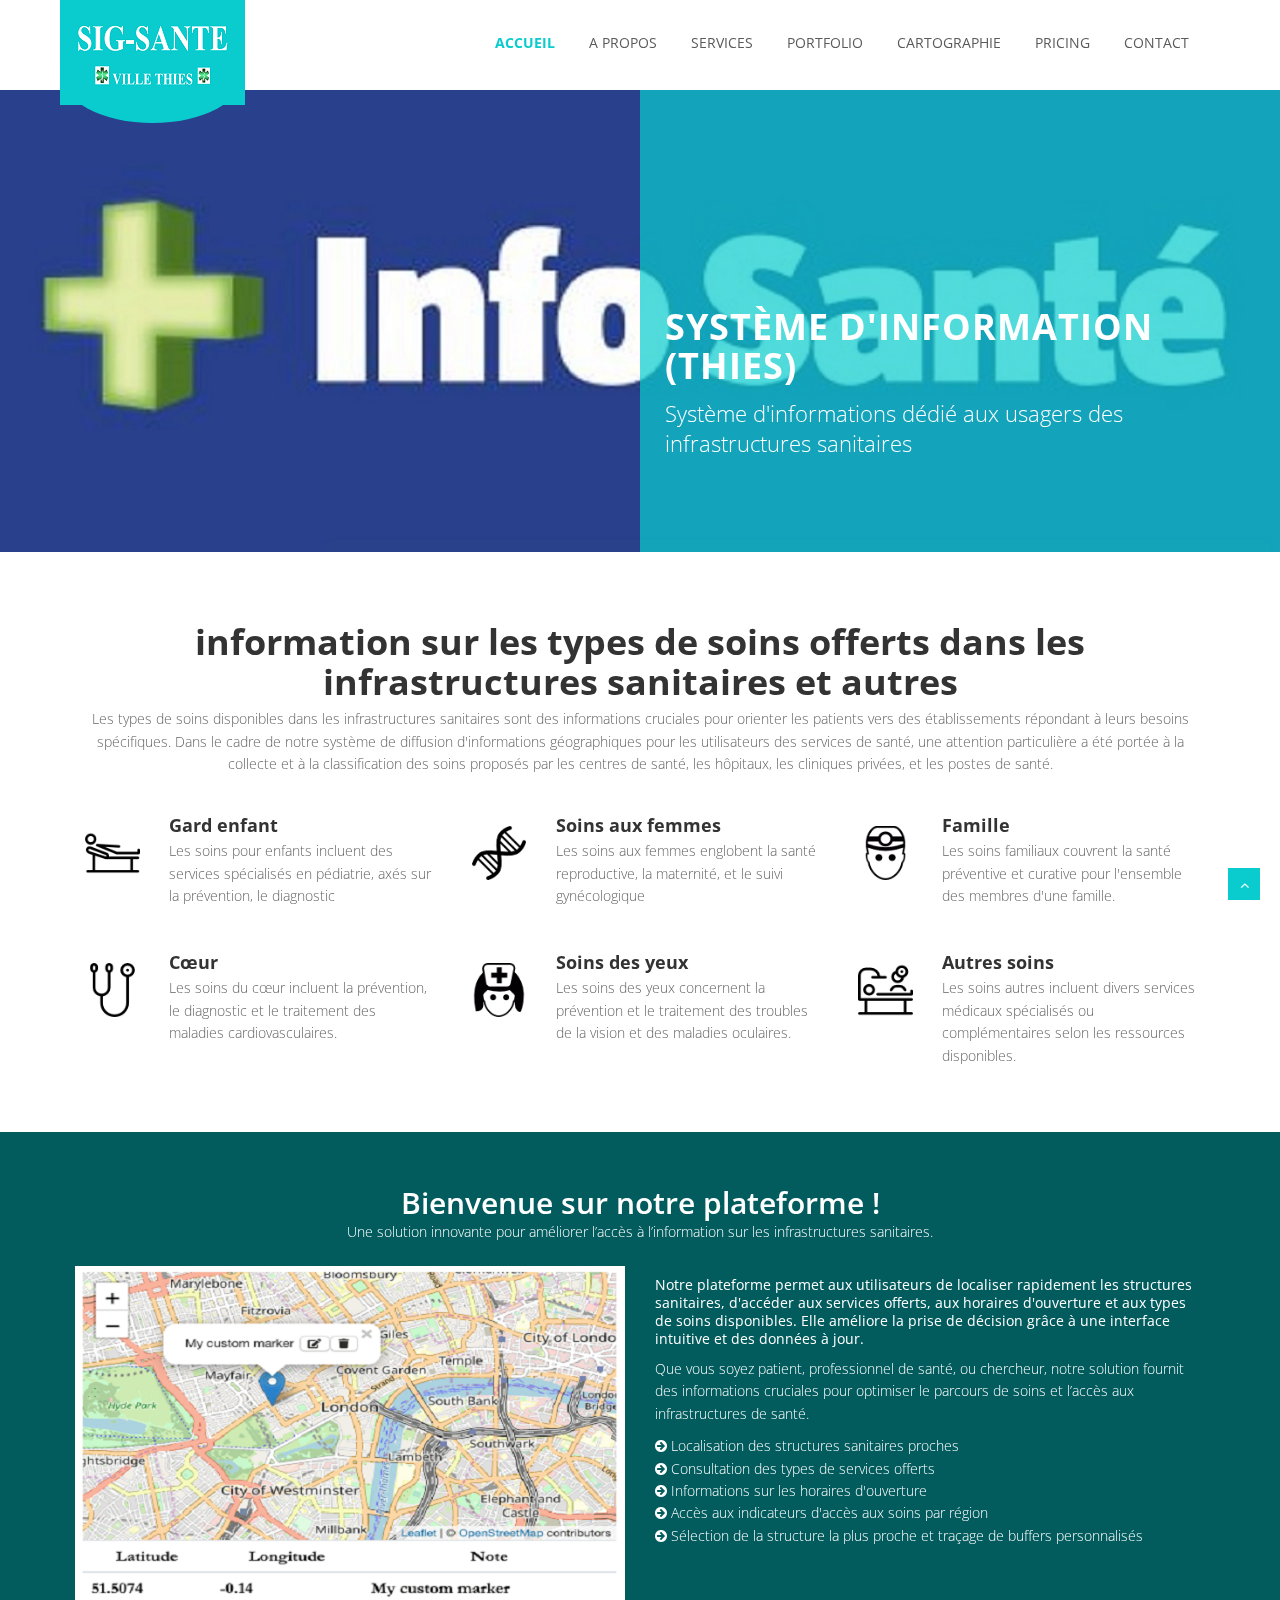
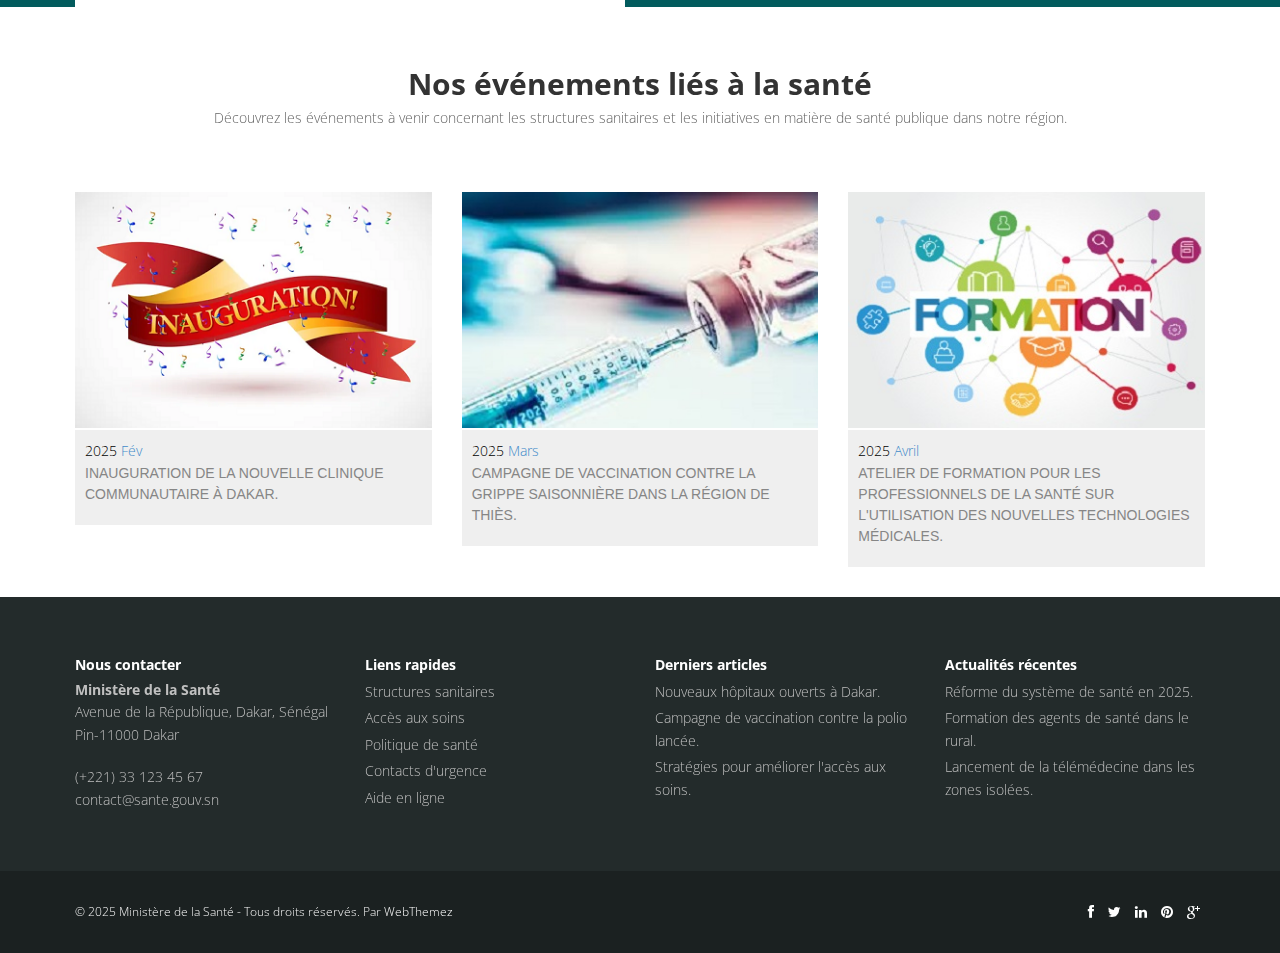
==== commit 144f1ebc: "changement" ====
--- a/index.html
+++ b/index.html
@@ -38,7 +38,7 @@
 						<li><a href="about.html">A propos</a></li>
 						<li><a href="services.html">Services</a></li>
                         <li><a href="portfolio.html">Portfolio</a></li>
-                        <li><a href="map/index.html">Cartographie</a></li>
+                        <li><a href="carte/index.html">Cartographie</a></li>
                         <li><a href="pricing.html">Pricing</a></li>
                         <li><a href="contact.html">Contact</a></li>
                     </ul>
